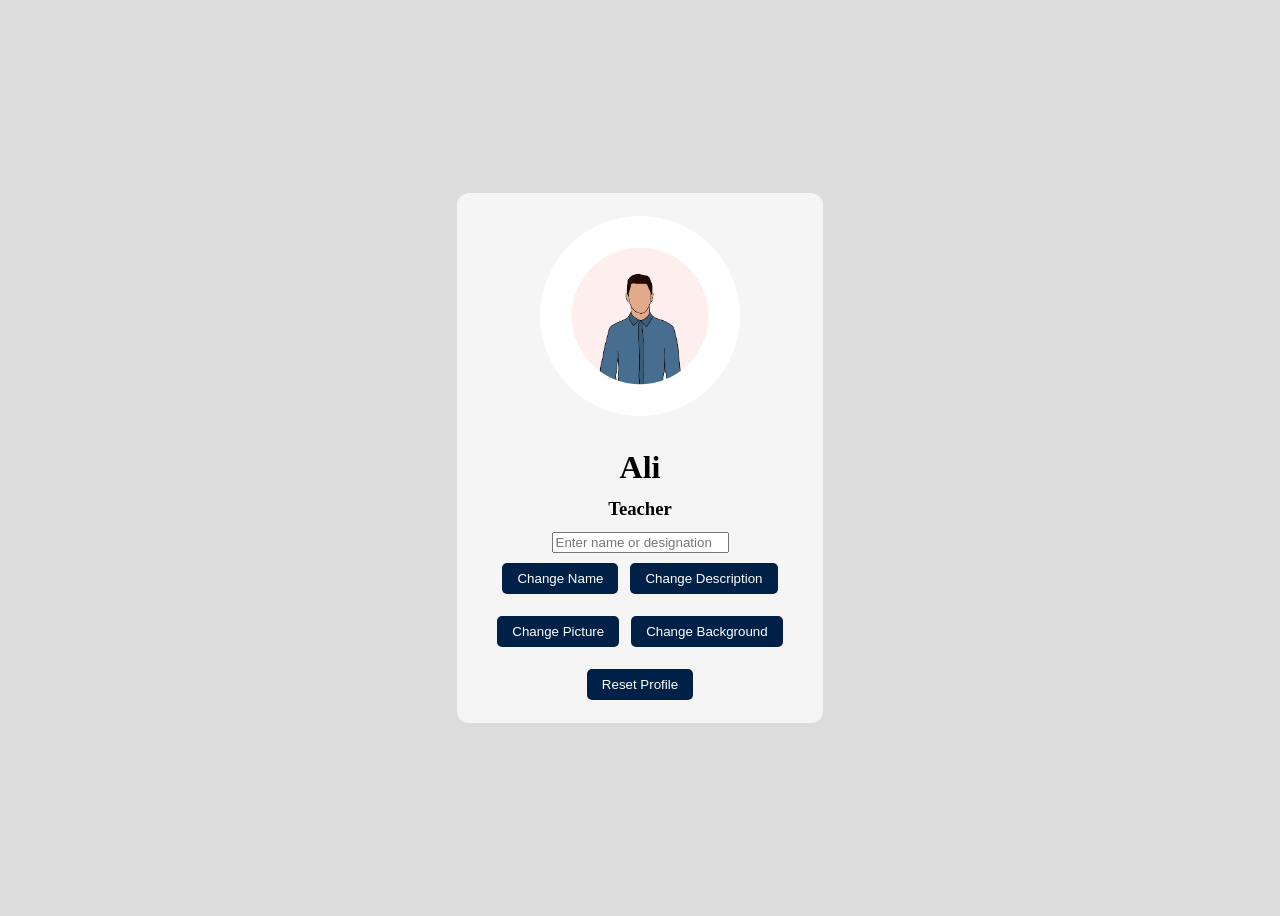
==== assignment-04/index.html @ 9c9f1ea1 "Done" ====
<!DOCTYPE html>
<html lang="en">
<head>
    <meta charset="UTF-8">
    <meta name="viewport" content="width=device-width, initial-scale=1.0">
    <meta name="description" content="Interactive Profile Card">
    <title>Profile Card</title>
    <link href="style.css" rel="stylesheet">
   
</head>
<body>
    <div class="card" id="card">
        <img src="assets/images/profile.jpg" alt="picture" id="pic">
        <h1 id="name">Ali</h1>
        <h3 id="designation">Teacher</h3>
        <input type="text" id="text" placeholder="Enter name or designation">
        <div class="buttons">
            <button id="newName">Change Name</button>
            <button id="newDesignation">Change Description</button>
            <button id="newPicture">Change Picture</button>
            <button id="newBackground">Change Background</button>
            <button id="reset">Reset Profile</button>
        </div>
    </div>
<script src="main.js"></script>
</body>
</html>
---- assignment-04/style.css ----
body {
    background-color: gainsboro;
    display: flex;
    justify-content: center;
    align-items: center;
    height: 100vh;
}
.card {
    width: 320px;
    padding: 23px;
    border-radius: 12px;
    background-color: whitesmoke;
    text-align: center;
}
.card img {
    width: 200px;
    height: 200px;
    border-radius: 50%;
    margin-bottom: 17px;
}
.card h1, .card h3 {
    margin: 12px 0;
}
.buttons {
    display: flex;
    flex-wrap: wrap;
    gap: 12px;
    justify-content: center;
}
.buttons button{
    margin-top: 10px;
    padding: 8px 15px;
    border: none;
    background-color: #002147;
    color: white;
    border-radius: 5px;
    cursor: pointer;
}
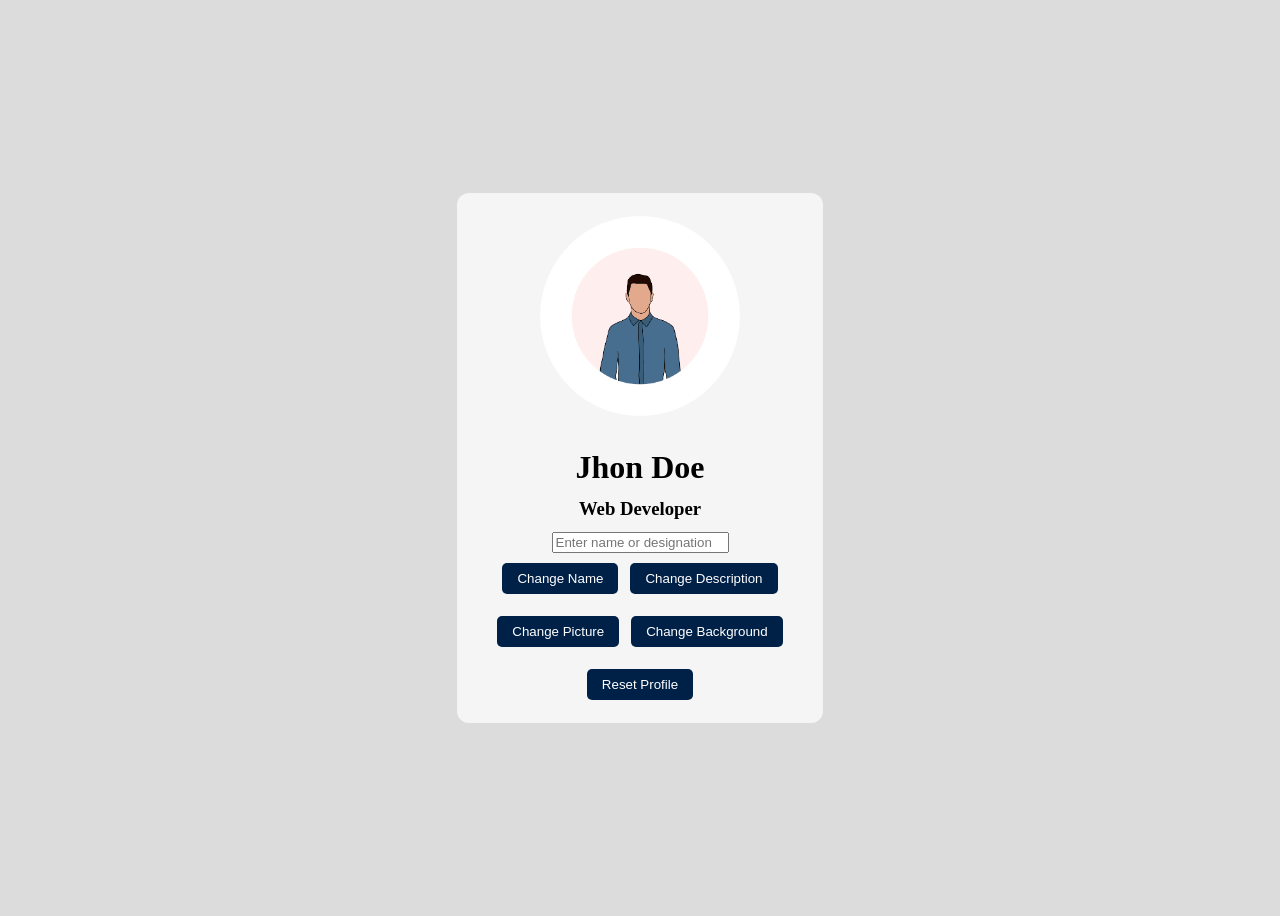
==== commit 7e04dd2a: "done" ====
--- a/assignment-04/index.html
+++ b/assignment-04/index.html
@@ -11,8 +11,8 @@
 <body>
     <div class="card" id="card">
         <img src="assets/images/profile.jpg" alt="picture" id="pic">
-        <h1 id="name">Ali</h1>
-        <h3 id="designation">Teacher</h3>
+        <h1 id="name">Jhon Doe</h1>
+        <h3 id="designation">Web Developer</h3>
         <input type="text" id="text" placeholder="Enter name or designation">
         <div class="buttons">
             <button id="newName">Change Name</button>
